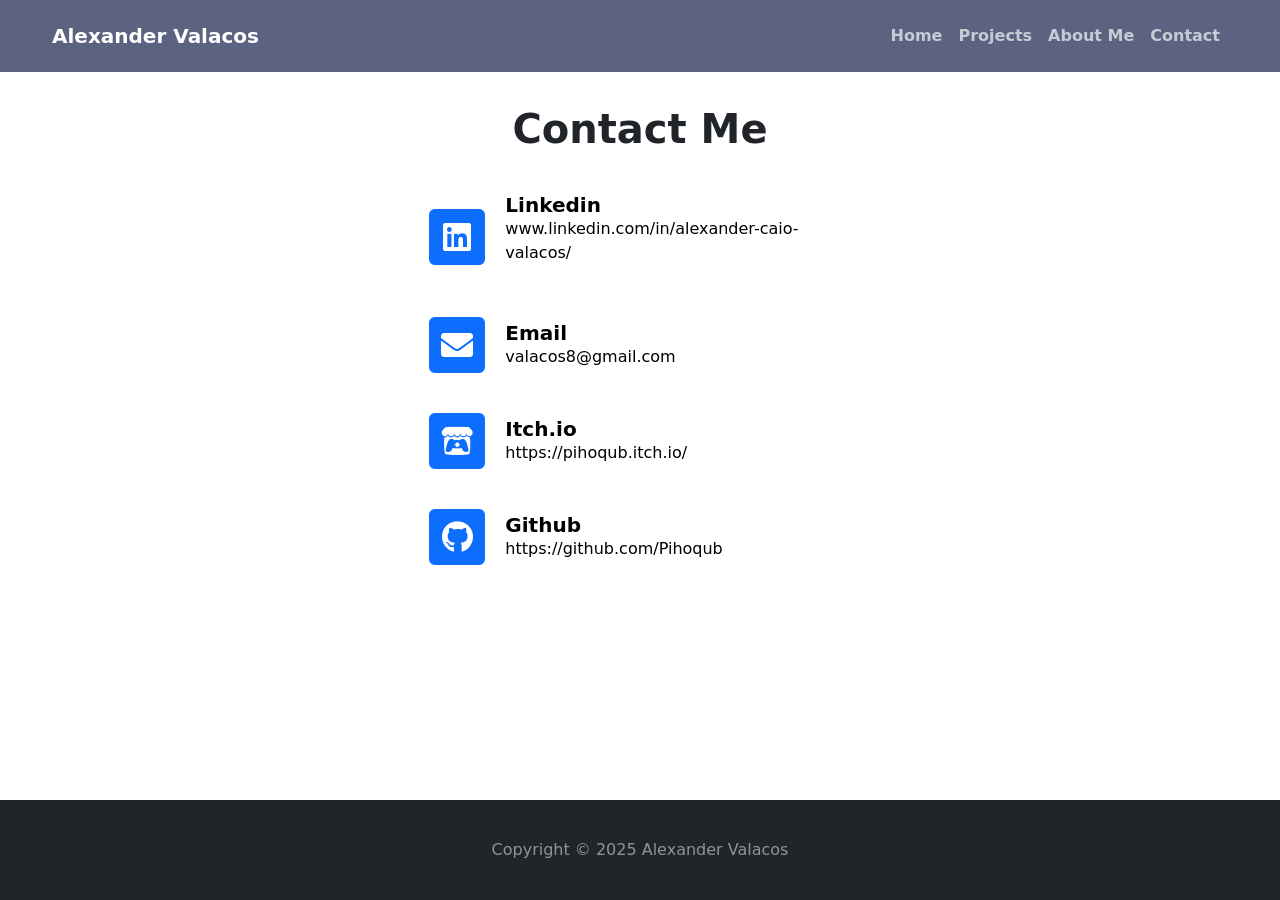
==== contact.html @ d72789a6 "initial commit" ====
<!DOCTYPE html>
<html data-bs-theme="light" lang="en">

<head>
    <meta charset="utf-8">
    <meta name="viewport" content="width=device-width, initial-scale=1.0, shrink-to-fit=no">
    <title>Port2</title>
    <link rel="stylesheet" href="assets/bootstrap/css/bootstrap.min.css">
    <link rel="stylesheet" href="assets/css/swiper-icons.css">
    <link rel="stylesheet" href="assets/fonts/fontawesome-all.min.css">
    <link rel="stylesheet" href="assets/css/bs-theme-overrides.css">
    <link rel="stylesheet" href="assets/css/Simple-Slider-swiper-bundle.min.css">
    <link rel="stylesheet" href="assets/css/Simple-Slider.css">
    <link rel="stylesheet" href="assets/css/styles.css">
</head>

<body>
    <nav class="navbar navbar-expand-md sticky-top py-3" style="--bs-body-bg: #ffffff;background: #5C6380;padding-left: 40px;padding-right: 40px;">
        <div class="container-fluid"><a class="navbar-brand fw-bolder d-flex align-items-center" href="index.html"><span style="color: var(--bs-body-bg);">Alexander Valacos</span></a><button data-bs-toggle="collapse" class="navbar-toggler" data-bs-target="#navcol-2"><span class="visually-hidden">Toggle navigation</span><span class="navbar-toggler-icon"></span></button>
            <div class="collapse navbar-collapse" id="navcol-2">
                <ul class="navbar-nav text-light ms-auto">
                    <li class="nav-item text-primary"><a class="nav-link active fw-semibold link-light" href="index.html">Home</a></li>
                    <li class="nav-item"><a class="nav-link fw-semibold link-light" href="projects.html">Projects</a></li>
                    <li class="nav-item"><a class="nav-link fw-semibold link-light" href="about_me.html">About Me</a></li>
                    <li class="nav-item"><a class="nav-link fw-semibold link-light" href="contact.html">Contact</a></li>
                </ul>
            </div>
        </div>
    </nav>
    <h1 class="fw-semibold" style="text-align: center;margin-top: 33px;">Contact Me</h1>
    <section>
        <div class="row d-flex justify-content-center my-2" style="margin-right: 0px;margin-left: 0px;">
            <div class="col-md-8 col-lg-6 col-xl-5">
                <div class="d-flex flex-column p-3"><a class="contact-link rounded-4" href="www.linkedin.com/in/alexander-caio-valacos/">
                        <div class="d-flex justify-content-start p-3">
                            <div class="align-self-center col-auto fa-stack fa-2x"><i class="fas fa-square fa-stack-2x" style="color: var(--bs-primary);"></i><i class="fab fa-linkedin text-white fa-stack-1x"></i></div>
                            <div class="d-flex flex-column justify-content-start align-content-center align-self-center px-2">
                                <h5 class="fw-bold text-black mb-0">Linkedin</h5>
                                <p class="text-break">www.linkedin.com/in/alexander-caio-valacos/&nbsp;</p>
                            </div>
                        </div>
                    </a><a class="contact-link rounded-4" href="mailto:valacos8@gmail.com">
                        <div class="d-flex justify-content-start p-3">
                            <div class="align-self-center col-auto fa-stack fa-2x"><i class="fas fa-square fa-stack-2x" style="color: var(--bs-primary);"></i><i class="fas fa-envelope text-white fa-stack-1x"></i></div>
                            <div class="d-flex flex-column justify-content-start align-content-center align-self-center px-2">
                                <h5 class="fw-bold text-black mb-0">Email</h5>
                                <p class="text-black" style="margin-bottom: 0;">valacos8@gmail.com</p>
                            </div>
                        </div>
                    </a><a class="contact-link rounded-4" href="https://pihoqub.itch.io/">
                        <div class="d-flex justify-content-start p-3">
                            <div class="align-self-center col-auto fa-stack fa-2x"><i class="fas fa-square fa-stack-2x" style="color: var(--bs-primary);"></i><i class="fab fa-itch-io text-white fa-stack-1x"></i></div>
                            <div class="d-flex flex-column justify-content-start align-content-center align-self-center px-2">
                                <h5 class="fw-bold text-black mb-0">Itch.io</h5>
                                <p class="text-black" style="margin-bottom: 0;">https://pihoqub.itch.io/</p>
                            </div>
                        </div>
                    </a><a class="contact-link rounded-4" href="https://github.com/Pihoqub">
                        <div class="d-flex justify-content-start p-3">
                            <div class="align-self-center col-auto fa-stack fa-2x"><i class="fas fa-square fa-stack-2x" style="color: var(--bs-primary);"></i><i class="fab fa-github text-white fa-stack-1x"></i></div>
                            <div class="d-flex flex-column justify-content-start align-content-center align-self-center px-2">
                                <h5 class="fw-bold text-black mb-0">Github</h5>
                                <p class="text-black" style="margin-bottom: 0;">https://github.com/Pihoqub</p>
                            </div>
                        </div>
                    </a></div>
            </div>
        </div>
    </section>
    <footer class="text-center bg-dark mt-5">
        <div class="container text-white">
            <p class="text-white-50 mb-0">Copyright © 2025 Alexander Valacos</p>
        </div>
    </footer>
    <script src="assets/bootstrap/js/bootstrap.min.js"></script>
    <script src="assets/js/Simple-Slider-swiper-bundle.min.js"></script>
    <script src="assets/js/Simple-Slider.js"></script>
</body>

</html>
---- assets/css/bs-theme-overrides.css ----
:root, [data-bs-theme=light] {
  --bs-primary: #0d6efd;
  --bs-primary-rgb: 13,110,253;
  --bs-primary-text-emphasis: #052C65;
  --bs-primary-bg-subtle: #CFE2FF;
  --bs-primary-border-subtle: #9EC5FE;
  --bs-light: #c3cdd5;
  --bs-light-rgb: 195,205,213;
  --bs-light-text-emphasis: #4E5255;
  --bs-light-bg-subtle: #F3F5F7;
  --bs-light-border-subtle: #E7EBEE;
}

.btn-primary {
  --bs-btn-color: #fff;
  --bs-btn-bg: #0d6efd;
  --bs-btn-border-color: #0d6efd;
  --bs-btn-hover-color: #fff;
  --bs-btn-hover-bg: #0B5ED7;
  --bs-btn-hover-border-color: #0A58CA;
  --bs-btn-focus-shadow-rgb: 219,233,255;
  --bs-btn-active-color: #fff;
  --bs-btn-active-bg: #0A58CA;
  --bs-btn-active-border-color: #0A53BE;
  --bs-btn-disabled-color: #fff;
  --bs-btn-disabled-bg: #0d6efd;
  --bs-btn-disabled-border-color: #0d6efd;
}

.btn-outline-primary {
  --bs-btn-color: #0d6efd;
  --bs-btn-border-color: #0d6efd;
  --bs-btn-focus-shadow-rgb: 13,110,253;
  --bs-btn-hover-color: #fff;
  --bs-btn-hover-bg: #0d6efd;
  --bs-btn-hover-border-color: #0d6efd;
  --bs-btn-active-color: #fff;
  --bs-btn-active-bg: #0d6efd;
  --bs-btn-active-border-color: #0d6efd;
  --bs-btn-disabled-color: #0d6efd;
  --bs-btn-disabled-bg: transparent;
  --bs-btn-disabled-border-color: #0d6efd;
}

.btn-light {
  --bs-btn-color: #000000;
  --bs-btn-bg: #c3cdd5;
  --bs-btn-border-color: #c3cdd5;
  --bs-btn-hover-color: #000000;
  --bs-btn-hover-bg: #A6AEB5;
  --bs-btn-hover-border-color: #9CA4AA;
  --bs-btn-focus-shadow-rgb: 29,31,32;
  --bs-btn-active-color: #000000;
  --bs-btn-active-bg: #9CA4AA;
  --bs-btn-active-border-color: #929AA0;
  --bs-btn-disabled-color: #000000;
  --bs-btn-disabled-bg: #c3cdd5;
  --bs-btn-disabled-border-color: #c3cdd5;
}

.btn-outline-light {
  --bs-btn-color: #c3cdd5;
  --bs-btn-border-color: #c3cdd5;
  --bs-btn-focus-shadow-rgb: 195,205,213;
  --bs-btn-hover-color: #000000;
  --bs-btn-hover-bg: #c3cdd5;
  --bs-btn-hover-border-color: #c3cdd5;
  --bs-btn-active-color: #000000;
  --bs-btn-active-bg: #c3cdd5;
  --bs-btn-active-border-color: #c3cdd5;
  --bs-btn-disabled-color: #c3cdd5;
  --bs-btn-disabled-bg: transparent;
  --bs-btn-disabled-border-color: #c3cdd5;
}
---- assets/css/Simple-Slider.css ----
.simple-slider .swiper-slide {
  height: 500px;
  background-repeat: no-repeat;
  background-size: cover;
  background-position: center;
}

.simple-slider .swiper-button-next, .simple-slider .swiper-button-prev {
  width: 50px;
  margin-left: 20px;
  margin-right: 20px;
}

@media (max-width:767px) {
  .simple-slider .swiper-button-next, .simple-slider .swiper-button-prev {
    display: none;
  }
}

@media (max-width:767px) {
  .simple-slider .swiper-slide {
    height: 360px;
  }
}

.slide-link {
  text-shadow: none;
  text-decoration: none;
}
---- assets/css/styles.css ----
.bs-icon {
  --bs-icon-size: .75rem;
  display: flex;
  flex-shrink: 0;
  justify-content: center;
  align-items: center;
  font-size: var(--bs-icon-size);
  width: calc(var(--bs-icon-size) * 2);
  height: calc(var(--bs-icon-size) * 2);
  color: var(--bs-primary);
}

.bs-icon-xs {
  --bs-icon-size: 1rem;
  width: calc(var(--bs-icon-size) * 1.5);
  height: calc(var(--bs-icon-size) * 1.5);
}

.bs-icon-sm {
  --bs-icon-size: 1rem;
}

.bs-icon-md {
  --bs-icon-size: 1.5rem;
}

.bs-icon-lg {
  --bs-icon-size: 2rem;
}

.bs-icon-xl {
  --bs-icon-size: 2.5rem;
}

.bs-icon.bs-icon-primary {
  color: var(--bs-white);
  background: var(--bs-primary);
}

.bs-icon.bs-icon-primary-light {
  color: var(--bs-primary);
  background: rgba(var(--bs-primary-rgb), .2);
}

.bs-icon.bs-icon-semi-white {
  color: var(--bs-primary);
  background: rgba(255, 255, 255, .5);
}

.bs-icon.bs-icon-rounded {
  border-radius: .5rem;
}

.bs-icon.bs-icon-circle {
  border-radius: 50%;
}

.contact-link {
  text-decoration: none;
  color: black;
}

.contact-link:hover {
  background-color: var(--bs-gray-300);
}

.col a {
  color: black;
  text-decoration: none;
}

.project:hover {
  box-shadow: 0 0 20px #3498db;
}

.project {
  box-shadow: none;
  transition: box-shadow 1s;
}

.fit-cover {
  object-fit: cover;
}

.timeline {
  list-style: none;
  position: relative;
}

.timeline::after {
  content: "";
  position: absolute;
  width: 3px;
  background-color: #26c6da;
  top: 0;
  bottom: 0;
  left: 0px;
  margin-left: -3px;
  transform: translate(50%, 0);
}

.timeline-event {
  position: relative;
  background-color: inherit;
  height: auto;
  margin-bottom: 50px;
  padding: 0 5%;
}

.timeline-img {
  display: block;
  max-width: 100%;
  height: auto;
}

@media (min-width:600px) {
  .timeline-event {
    width: 50%;
  }
}

@media (min-width:600px) {
  .container ul li:nth-child(odd) .circle {
    right: 0;
    transform: translate(50%, 100%);
  }
}

@media (min-width:600px) {
  .container ul li:nth-child(even) .circle {
    left: 0;
    transform: translate(-50%, 100%);
  }
}

@media (min-width:600px) {
  .container ul li:nth-child(odd) {
    left: 0;
  }
}

@media (min-width:600px) {
  .container ul li:nth-child(even) {
    left: 50%;
  }
}

@media (min-width:600px) {
  .timeline::after {
    left: 50%;
  }
}

@media (max-width:600px) {
  .circle {
    left: 0;
    transform: translate(-50%, 50%);
  }
}

.circle {
  content: "";
  position: absolute;
  width: 25px;
  height: 25px;
  background-color: #26c6da;
  top: 0;
  border-radius: 50%;
  z-index: 1;
}

.timeline-content {
  border: var(--bs-success);
  padding: 1em;
  width: 100%;
  border-radius: 10px;
  box-shadow: 4px 4px 25px rgba(51, 51, 51, 0.2);
}

.about-content {
  margin: 0 20%;
}

.badge-grid .col {
  align-self: center;
  display: flex;
  padding: 10px 10px 10px 0px;
}

html {
  position: relative;
  min-height: 100%;
}

footer {
  bottom: 0;
  position: absolute;
  left: 0;
  width: 100%;
  height: 100px;
  display: flex;
  justify-content: center;
  align-items: center;
}

body {
  margin: 0 0 100px;
}
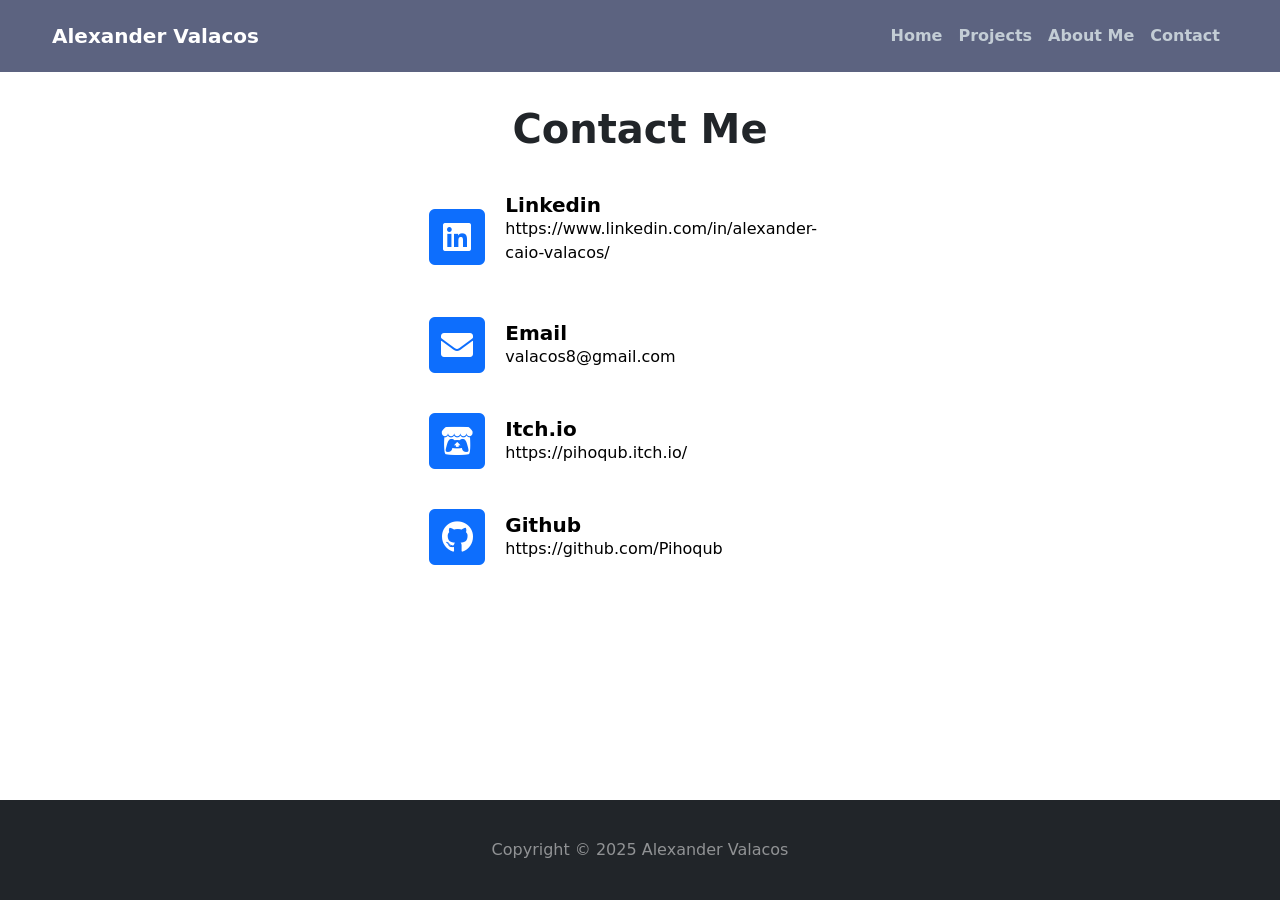
==== commit be615c49: "Update contact.html" ====
--- a/contact.html
+++ b/contact.html
@@ -31,12 +31,12 @@
     <section>
         <div class="row d-flex justify-content-center my-2" style="margin-right: 0px;margin-left: 0px;">
             <div class="col-md-8 col-lg-6 col-xl-5">
-                <div class="d-flex flex-column p-3"><a class="contact-link rounded-4" href="www.linkedin.com/in/alexander-caio-valacos/">
+                <div class="d-flex flex-column p-3"><a class="contact-link rounded-4" href="https://www.linkedin.com/in/alexander-caio-valacos/">
                         <div class="d-flex justify-content-start p-3">
                             <div class="align-self-center col-auto fa-stack fa-2x"><i class="fas fa-square fa-stack-2x" style="color: var(--bs-primary);"></i><i class="fab fa-linkedin text-white fa-stack-1x"></i></div>
                             <div class="d-flex flex-column justify-content-start align-content-center align-self-center px-2">
                                 <h5 class="fw-bold text-black mb-0">Linkedin</h5>
-                                <p class="text-break">www.linkedin.com/in/alexander-caio-valacos/&nbsp;</p>
+                                <p class="text-break">https://www.linkedin.com/in/alexander-caio-valacos/&nbsp;</p>
                             </div>
                         </div>
                     </a><a class="contact-link rounded-4" href="mailto:valacos8@gmail.com">
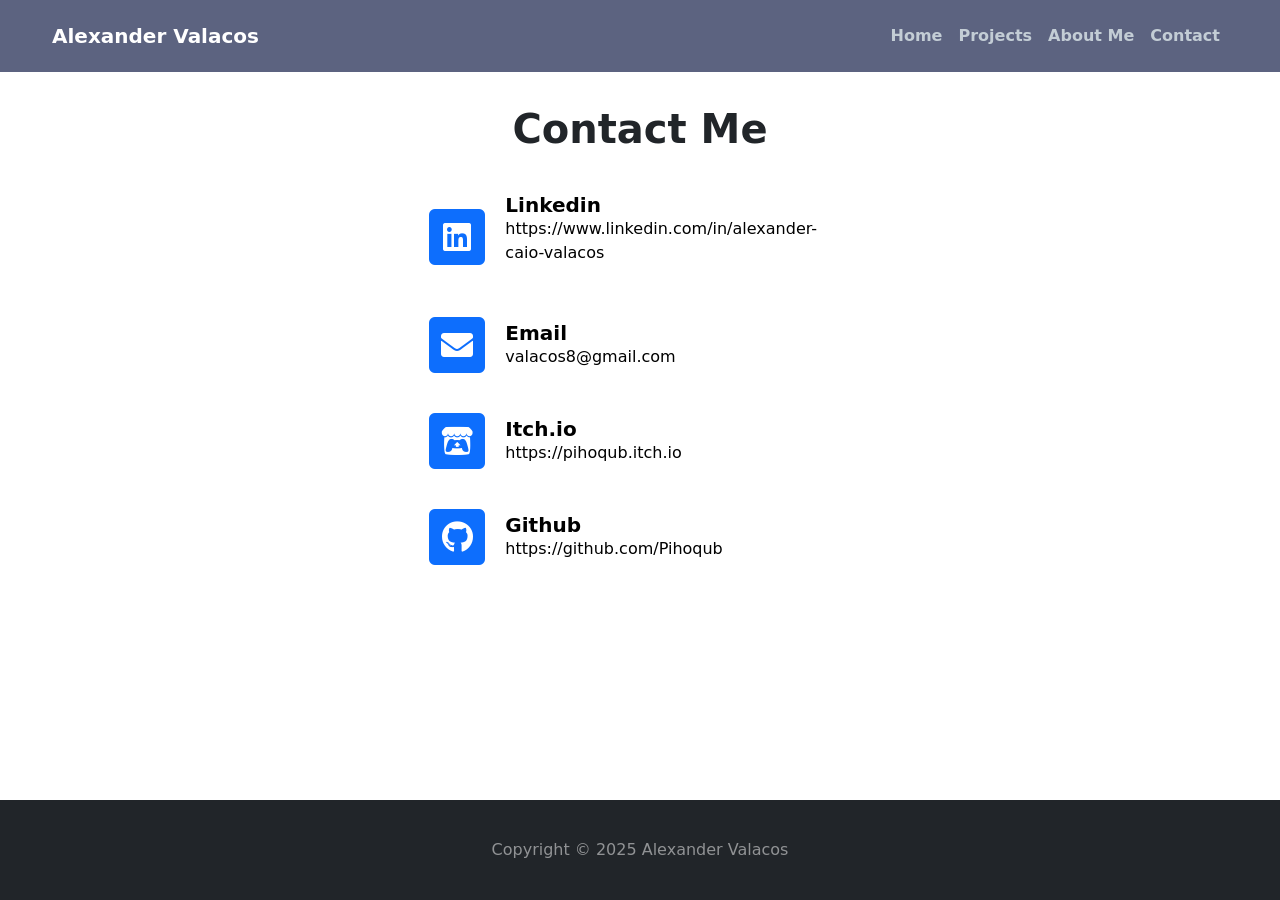
==== commit 12fcd8aa: "Update contact.html" ====
--- a/contact.html
+++ b/contact.html
@@ -36,7 +36,7 @@
                             <div class="align-self-center col-auto fa-stack fa-2x"><i class="fas fa-square fa-stack-2x" style="color: var(--bs-primary);"></i><i class="fab fa-linkedin text-white fa-stack-1x"></i></div>
                             <div class="d-flex flex-column justify-content-start align-content-center align-self-center px-2">
                                 <h5 class="fw-bold text-black mb-0">Linkedin</h5>
-                                <p class="text-break">https://www.linkedin.com/in/alexander-caio-valacos/&nbsp;</p>
+                                <p class="text-break">https://www.linkedin.com/in/alexander-caio-valacos</p>
                             </div>
                         </div>
                     </a><a class="contact-link rounded-4" href="mailto:valacos8@gmail.com">
@@ -52,7 +52,7 @@
                             <div class="align-self-center col-auto fa-stack fa-2x"><i class="fas fa-square fa-stack-2x" style="color: var(--bs-primary);"></i><i class="fab fa-itch-io text-white fa-stack-1x"></i></div>
                             <div class="d-flex flex-column justify-content-start align-content-center align-self-center px-2">
                                 <h5 class="fw-bold text-black mb-0">Itch.io</h5>
-                                <p class="text-black" style="margin-bottom: 0;">https://pihoqub.itch.io/</p>
+                                <p class="text-black" style="margin-bottom: 0;">https://pihoqub.itch.io</p>
                             </div>
                         </div>
                     </a><a class="contact-link rounded-4" href="https://github.com/Pihoqub">
